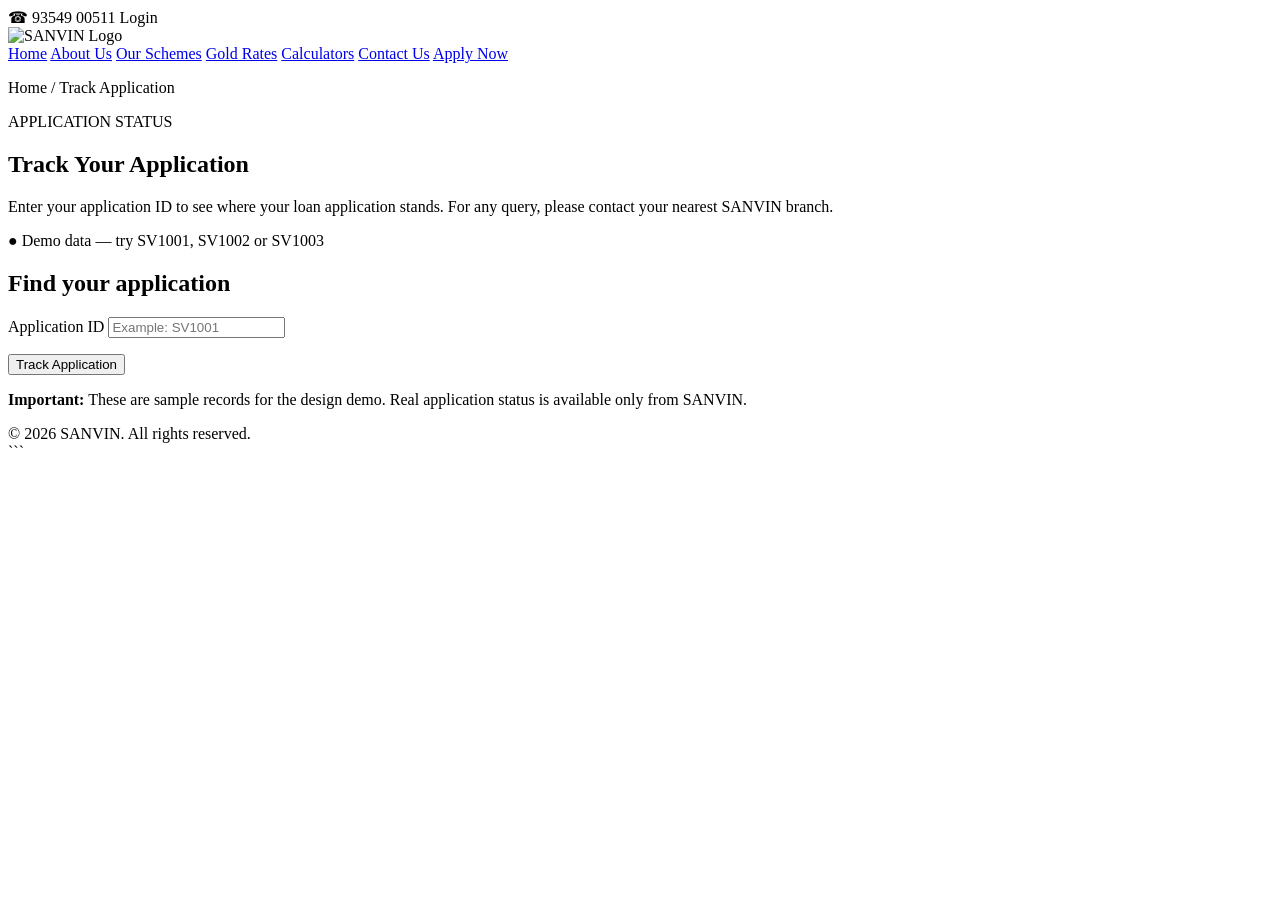
==== application-tracker.html @ e16342ad "Add files via upload" ====
<!DOCTYPE html>
<html lang="en">

<head>
  <meta charset="UTF-8">
  <meta name="viewport" content="width=device-width, initial-scale=1">

  <title>Track Application | SANVIN</title>

  <link rel="stylesheet" href="assets/application-tracker.css">
</head>

<body>

  <!-- 1. Top Blue Bar -->
  <div class="topbar">
    <div class="container">
      <span>&#9742; 93549 00511</span>
      <span>Login</span>
    </div>
  </div>


  <!-- 2. Header with SANVIN Logo and Menu -->
  <header class="header">

    <div class="container">

      <!-- SANVIN Logo -->
      <div class="logo">
        <img src="assets/sanvin-logo.jpeg"
             alt="SANVIN Logo"
             class="logo-img">
      </div>

      <!-- Navigation Menu -->
      <nav>
        <a href="index.html">Home</a>
        <a href="contact.html">About Us</a>
        <a href="faq.html">Our Schemes</a>
        <a href="gold-calculator.html">Gold Rates</a>
        <a href="emi-calculator.html">Calculators</a>
        <a href="contact.html">Contact Us</a>
        <a href="apply-loan.html" class="btn">Apply Now</a>
      </nav>

    </div>

  </header>


  <!-- 3. Hero Section -->
  <section class="hero">

    <div class="container">

      <p class="breadcrumb">
        Home / Track Application
      </p>

      <p class="label">
        APPLICATION STATUS
      </p>

      <h1>Track Your Application</h1>

      <p class="intro">
        Enter your application ID to see where your loan application
        stands. For any query, please contact your nearest SANVIN branch.
      </p>

    </div>

  </section>


  <!-- 4. Application Tracker -->
  <main class="container">

    <!-- Demo Application IDs -->
    <p class="demo-tag">
      &#9679; Demo data &mdash; try SV1001, SV1002 or SV1003
    </p>


    <div class="tracker">


      <!-- Left: Search Form -->
      <div class="box">

        <h2>Find your application</h2>

        <label for="appId">
          Application ID
        </label>

        <input
          type="text"
          id="appId"
          placeholder="Example: SV1001"
        >

        <p id="error"></p>

        <button id="trackBtn">
          Track Application
        </button>

      </div>


      <!-- Right: Application Result -->
      <div class="box" id="resultBox" hidden>

        <h2>Application details</h2>


        <div class="row">
          <span>Application ID</span>
          <strong id="resId"></strong>
        </div>


        <div class="row">
          <span>Applicant name</span>
          <strong id="resName"></strong>
        </div>


        <div class="row">
          <span>Loan type</span>
          <strong id="resType"></strong>
        </div>


        <div class="row">
          <span>Applied on</span>
          <strong id="resDate"></strong>
        </div>


        <!-- Current Application Status -->
        <p class="small">
          Current status
        </p>

        <p class="status" id="resStatus"></p>


        <!-- Application Progress Steps -->
        <ul class="steps" id="steps"></ul>

      </div>

    </div>


    <!-- Important Note -->
    <p class="note">
      <strong>Important:</strong>
      These are sample records for the design demo.
      Real application status is available only from SANVIN.
    </p>

  </main>


  <!-- 5. Footer -->
  <footer>
    &copy; 2026 SANVIN. All rights reserved.
  </footer>


  <!-- JavaScript -->
  <script src="assets/application-tracker.js"></script>

</body>

</html>
```
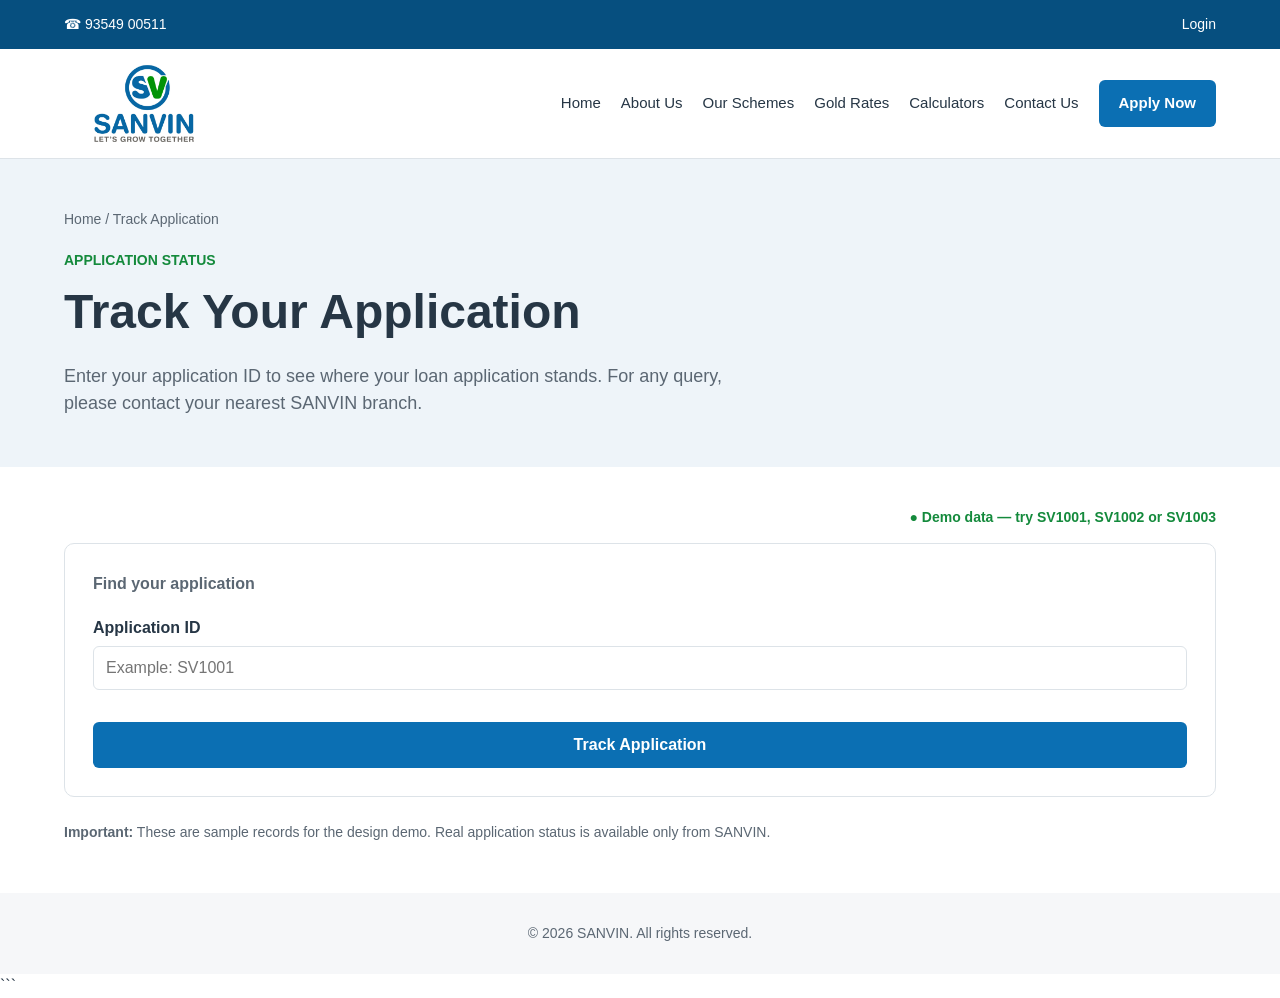
==== commit d8f91787: "Update application-tracker.html" ====
--- a/application-tracker.html
+++ b/application-tracker.html
@@ -7,7 +7,7 @@
 
   <title>Track Application | SANVIN</title>
 
-  <link rel="stylesheet" href="assets/application-tracker.css">
+ <link rel="stylesheet" href="application-tracker.css">
 </head>
 
 <body>
@@ -28,9 +28,9 @@
 
       <!-- SANVIN Logo -->
       <div class="logo">
-        <img src="assets/sanvin-logo.jpeg"
-             alt="SANVIN Logo"
-             class="logo-img">
+       <img src="sanvin-logo.jpeg"
+     alt="SANVIN Logo"
+     class="logo-img">
       </div>
 
       <!-- Navigation Menu -->
@@ -173,9 +173,8 @@
 
 
   <!-- JavaScript -->
-  <script src="assets/application-tracker.js"></script>
-
+<script src="application-tracker.js"></script>
 </body>
 
 </html>
-```+```
--- a/application-tracker.css
+++ b/application-tracker.css
@@ -0,0 +1,393 @@
+/* ---------- Theme Colors ---------- */
+:root {
+  --navy: #064f7f;
+  --blue: #0b6fb3;
+  --green: #148a3c;
+  --text: #263645;
+  --grey: #5b6773;
+  --border: #dde3e8;
+}
+
+/* ---------- Basic Reset ---------- */
+* {
+  box-sizing: border-box;
+  margin: 0;
+  padding: 0;
+}
+
+body {
+  font-family: Arial, sans-serif;
+  color: var(--text);
+  line-height: 1.5;
+}
+
+a {
+  color: inherit;
+  text-decoration: none;
+}
+
+/* ---------- Container ---------- */
+.container {
+  width: 90%;
+  max-width: 1200px;
+  margin: 0 auto;
+}
+
+/* ---------- Top Bar ---------- */
+.topbar {
+  background: var(--navy);
+  color: white;
+  font-size: 14px;
+  padding: 14px 0;
+}
+
+.topbar .container {
+  display: flex;
+  justify-content: space-between;
+  align-items: center;
+}
+
+/* ---------- Header ---------- */
+.header {
+  background: white;
+  border-bottom: 1px solid var(--border);
+  padding: 12px 0;
+}
+
+.header .container {
+  display: flex;
+  justify-content: space-between;
+  align-items: center;
+  flex-wrap: wrap;
+  gap: 15px;
+}
+
+/* ---------- SANVIN Logo ---------- */
+.logo {
+  display: flex;
+  align-items: center;
+}
+
+.logo-img {
+  width: 160px;
+  height: 85px;
+  object-fit: contain;
+  display: block;
+}
+
+/* ---------- Navigation Menu ---------- */
+nav {
+  display: flex;
+  align-items: center;
+  flex-wrap: wrap;
+  gap: 20px;
+}
+
+nav a {
+  font-size: 15px;
+  transition: 0.3s;
+}
+
+nav a:hover {
+  color: var(--blue);
+}
+
+/* ---------- Apply Now Button ---------- */
+.btn {
+  background: var(--blue);
+  color: white;
+  padding: 12px 20px;
+  border-radius: 6px;
+  font-weight: bold;
+}
+
+nav a.btn:hover {
+  color: white;
+  background: #095d96;
+}
+
+/* ---------- Hero Section ---------- */
+.hero {
+  background: #eef4f9;
+  padding: 50px 0;
+}
+
+.breadcrumb {
+  font-size: 14px;
+  color: var(--grey);
+}
+
+.label {
+  margin-top: 20px;
+  color: var(--green);
+  font-weight: bold;
+  font-size: 14px;
+}
+
+.hero h1 {
+  font-size: 48px;
+  margin: 5px 0 15px;
+}
+
+.intro {
+  max-width: 700px;
+  font-size: 18px;
+  color: var(--grey);
+}
+
+/* ---------- Tracker Layout ---------- */
+.demo-tag {
+  margin-top: 40px;
+  color: var(--green);
+  font-weight: bold;
+  font-size: 14px;
+  text-align: right;
+}
+
+.tracker {
+  display: flex;
+  align-items: flex-start;
+  gap: 24px;
+  margin-top: 15px;
+}
+
+.box {
+  flex: 1;
+  border: 1px solid var(--border);
+  border-radius: 10px;
+  padding: 28px;
+  background: white;
+}
+
+/* Hidden Result Box */
+.box[hidden] {
+  display: none;
+}
+
+.box h2 {
+  font-size: 16px;
+  color: var(--grey);
+  margin-bottom: 20px;
+}
+
+/* ---------- Input Fields ---------- */
+label {
+  display: block;
+  font-weight: bold;
+}
+
+input {
+  width: 100%;
+  padding: 12px;
+  margin-top: 6px;
+  font-size: 16px;
+  border: 1px solid var(--border);
+  border-radius: 6px;
+}
+
+input:focus {
+  outline: 2px solid var(--blue);
+}
+
+/* ---------- Track Button ---------- */
+button {
+  width: 100%;
+  margin-top: 20px;
+  padding: 14px;
+  font-size: 16px;
+  font-weight: bold;
+  color: white;
+  background: var(--blue);
+  border: none;
+  border-radius: 6px;
+  cursor: pointer;
+  transition: 0.3s;
+}
+
+button:hover {
+  background: #095d96;
+}
+
+#error {
+  color: #c62828;
+  margin-top: 12px;
+  font-size: 14px;
+}
+
+/* ---------- Result Box ---------- */
+.row {
+  display: flex;
+  justify-content: space-between;
+  align-items: center;
+  gap: 10px;
+  padding: 12px 0;
+  border-top: 1px solid var(--border);
+}
+
+.small {
+  color: var(--grey);
+  margin-top: 20px;
+}
+
+.status {
+  display: inline-block;
+  margin-top: 6px;
+  padding: 6px 14px;
+  border-radius: 20px;
+  font-weight: bold;
+  background: #e6f4ea;
+  color: var(--green);
+}
+
+/* ---------- Progress Steps ---------- */
+.steps {
+  list-style: none;
+  margin-top: 25px;
+}
+
+.steps li {
+  position: relative;
+  padding: 0 0 22px 36px;
+  color: var(--grey);
+}
+
+/* Circle Before Each Step */
+.steps li::before {
+  content: "";
+  position: absolute;
+  left: 0;
+  top: 2px;
+  width: 20px;
+  height: 20px;
+  border-radius: 50%;
+  border: 2px solid var(--border);
+  background: white;
+}
+
+/* Vertical Line */
+.steps li::after {
+  content: "";
+  position: absolute;
+  left: 9px;
+  top: 24px;
+  height: calc(100% - 22px);
+  width: 2px;
+  background: var(--border);
+}
+
+.steps li:last-child::after {
+  display: none;
+}
+
+/* Completed Step */
+.steps li.done {
+  color: var(--text);
+}
+
+.steps li.done::before {
+  background: var(--green);
+  border-color: var(--green);
+}
+
+.steps li.done::after {
+  background: var(--green);
+}
+
+/* Current Step */
+.steps li.current {
+  color: var(--blue);
+  font-weight: bold;
+}
+
+.steps li.current::before {
+  border-color: var(--blue);
+  background: #d6e9f6;
+}
+
+/* ---------- Note ---------- */
+.note {
+  margin: 25px 0 50px;
+  font-size: 14px;
+  color: var(--grey);
+}
+
+/* ---------- Footer ---------- */
+footer {
+  background: #f6f7f9;
+  padding: 30px;
+  text-align: center;
+  font-size: 14px;
+  color: var(--grey);
+}
+
+/* ---------- Tablet View ---------- */
+@media (max-width: 950px) {
+
+  .header .container {
+    justify-content: center;
+  }
+
+  nav {
+    justify-content: center;
+    gap: 15px;
+  }
+
+}
+
+/* ---------- Mobile View ---------- */
+@media (max-width: 700px) {
+
+  .tracker {
+    flex-direction: column;
+  }
+
+  .box {
+    width: 100%;
+    padding: 20px;
+  }
+
+  .header .container {
+    flex-direction: column;
+    align-items: center;
+  }
+
+  /* Mobile SANVIN Logo */
+  .logo-img {
+    width: 140px;
+    height: 75px;
+  }
+
+  nav {
+    justify-content: center;
+    gap: 12px;
+  }
+
+  nav a {
+    font-size: 13px;
+  }
+
+  .hero {
+    padding: 35px 0;
+  }
+
+  .hero h1 {
+    font-size: 34px;
+  }
+
+  .intro {
+    font-size: 16px;
+  }
+
+  .demo-tag {
+    text-align: left;
+  }
+
+  .row {
+    font-size: 14px;
+  }
+
+  .topbar {
+    font-size: 12px;
+  }
+
+}
